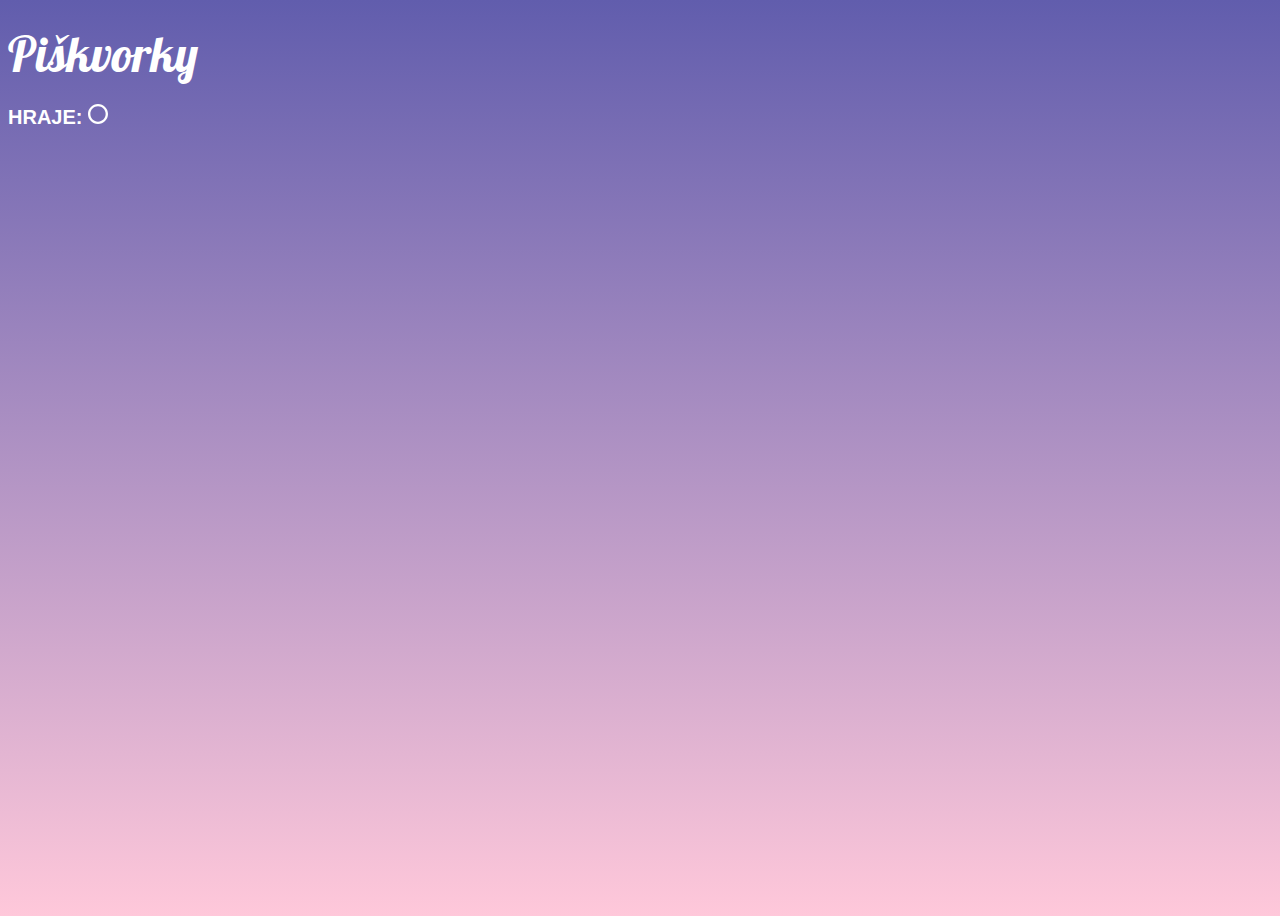
==== hra.html @ 93c4b8d1 "Pridanie hra.html" ====
<!DOCTYPE html>
<html lang="en">
  <head>
    <meta charset="UTF-8" />
    <meta name="author" content="Zuzana Franova" />
    <meta http-equiv="X-UA-Compatible" content="IE=edge" />
    <meta name="viewport" content="width=device-width, initial-scale=1.0" />
    <link
      href="https://fonts.googleapis.com/css2?family=Lobster&display=swap"
      rel="stylesheet"
    />
    <link rel="stylesheet" href="styly.css" />
    <title>Piškvorky - Hra</title>
  </head>
  <body>
    <div class="game"></div>
    <h1>Piškvorky</h1>
    <div class="game__bar">
    <p>HRAJE: <img  class="icons" src="images/circle.svg" alt="kroužek"></p>
  </div>
  </div>
  </body>
</html>
---- styly.css ----
html {
  box-sizing: border-box;
}

*,
::after,
::before {
  box-sizing: inherit;
}

/* Nastavenie gradientu pre cele pozadie stranky*/

body {
  background-image: linear-gradient(#615dad, #ffc8da);
  min-height: 100vh;
  background-repeat: no-repeat;
}

/*Nastylovanie celej karty welcome*/
.welcome {
  font-family: sans-serif;
  font-size: 90%;
  line-height: 1.5;
  text-align: center;
  display: block;
  margin: 0 auto;
  color: white;
  width: 350px;
}

/*Nastylovanie uvodneho obrazku*/
.uvodni-img {
  display: block;
  margin-top: 5rem;
  width: 350px;
  height: auto;
  border-radius: 10px 10px 0px 0px;
}

/*Nastylovanie textov*/
h1 {
  font-family: Lobster;
  font-size: 300%;
  font-weight: normal;
  margin-top: 0;
  margin-bottom: 1rem;
  padding-top: 1rem;

  color: white;
}
.welcome__text {
  display: block;
  margin: 0 auto;
  width: 350px;
  height: auto;
  padding: 0 15px 20px 15px;
  background-color: #283e50;
}

/*Nastylovanie vseobecnej triedy btn*/
.btn {
  width: 350px;
  height: 50px;
  color: #f9f9f9;
  font-family: sans-serif;
  font-size: 120%;
  display: block;
  margin: 0 auto;
  text-decoration: none;
  line-height: 3rem;
  text-align: center;
}

/*Pridanie specifickych farieb pre jednotlive buttons*/
.pravidla-btn {
  background-color: #1fcca4;
  border-bottom: solid 1px #283e50;
}

.start-btn {
  background-color: #0197f6;
}

/*Vyspecifikovanie stylu pri hover stave*/
.pravidla-btn:hover {
  background-color: #1cbb96;
}

.start-btn:hover {
  background-color: #0090e9;
}

.pravidla-nadpis {
  color: white;
  background-color: transparent;
  text-align: center;
}

/* ------------------------------PISKVORKY PART.2------------------------------*/

/* .body-pravidla {
  height: 100%;
} */

/*modry container*/

.container {
  box-sizing: border-box;
  display: block;
  background-color: #283e50;
  margin: 0 auto;
  width: 350px;
  border-radius: 10px 10px 0px 0px;
  font-family: sans-serif;
  font-size: 100%;
  color: white;
  padding: 20px 30px 0 30px;
  margin-top: 80px;
}

/*pravidla*/

ol {
  box-sizing: border-box;
  margin: 15px 0 20px 0;
  padding: 0 0 0 25px;
}

li {
  padding: 0 0 15px 0;
}

.icons {
  height: 1em;
  filter: invert(100%);
}

/*vzorove situacie*/

.ukazky {
  display: flex;
  flex-direction: row;
  flex-wrap: wrap;
}

.instructions-img {
  width: 100%;
  padding: 0;
}

figcaption {
  font-family: sans-serif;
  text-align: center;
  font-style: italic;
  margin-top: 0.5em;
}
figure {
  margin: 0 0 40px 0;
  padding: 0;
}

/*buttons*/

.home-btn {
  background-color: #1fcca4;
  border-bottom: solid 1px #283e50;
}

.secondstart-btn {
  background-color: #0197f6;
}

.home-btn:hover {
  background-color: #1cbb96;
}

/*RESPONSIVE DESIGN*/

@media (min-width: 650px) {
  .container {
    width: 640px;
  }

  .ukazky {
    display: flex;
    flex-direction: row;
    flex-wrap: wrap;
    justify-content: space-around;
  }

  figure {
    width: calc(100% / 2.2);
  }

  .btn.home-btn,
  .btn.secondstart-btn {
    width: 640px;
  }
}

/* ------------------------------PISKVORKY PART.3------------------------------*/

.game__bar {
  color: white;
  font-family: sans-serif;
  font-size: 125%;
  font-weight: bold;
}
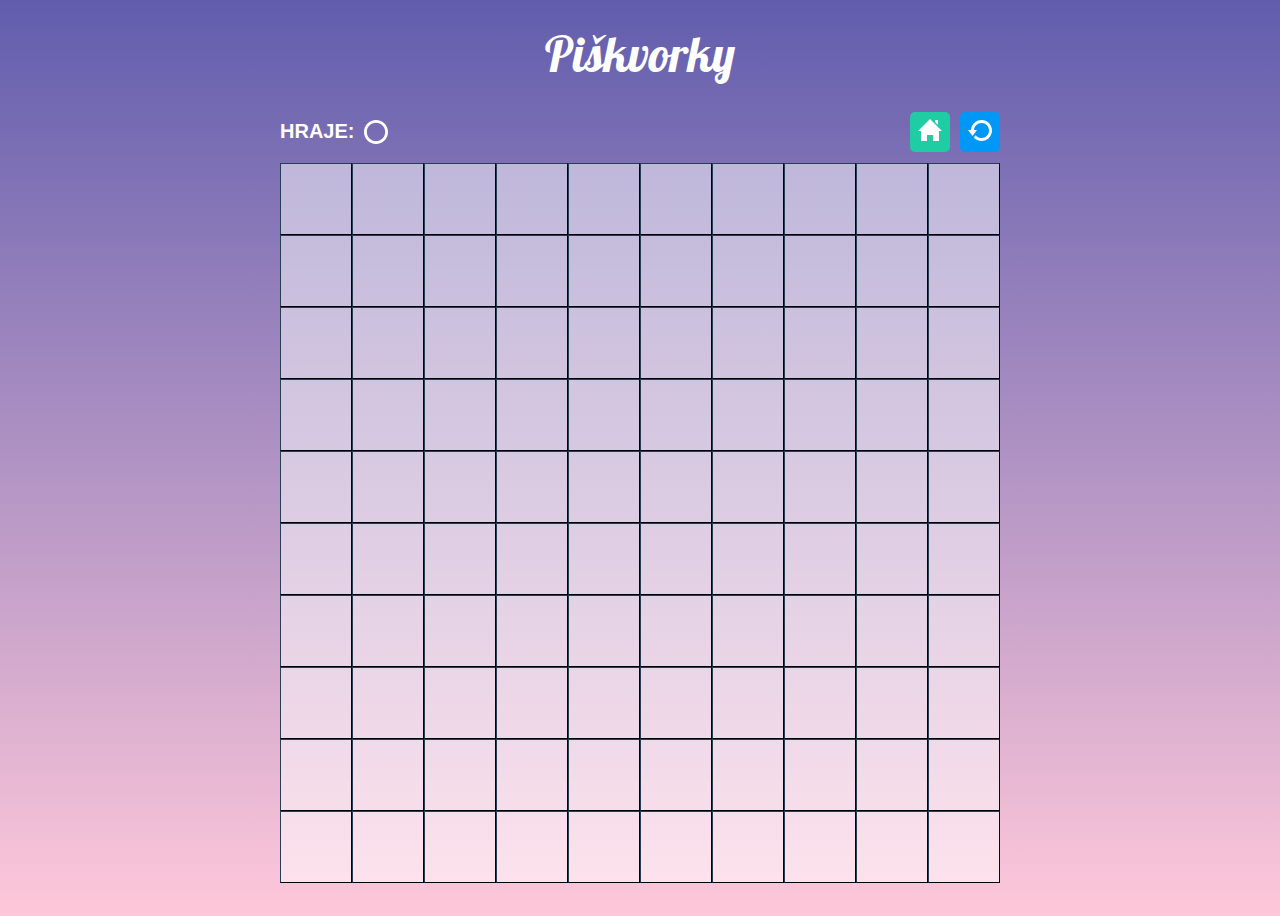
==== commit 1d4cd969: "pridany styling na hra.html" ====
--- a/hra.html
+++ b/hra.html
@@ -13,11 +13,69 @@
     <title>Piškvorky - Hra</title>
   </head>
   <body>
-    <div class="game"></div>
-    <h1>Piškvorky</h1>
-    <div class="game__bar">
-    <p>HRAJE: <img  class="icons" src="images/circle.svg" alt="kroužek"></p>
-  </div>
-  </div>
+    <div class="game">
+      <h1>Piškvorky</h1>
+      <div class="game__bar">
+        <div class="game__bar--left">
+          <p>HRAJE:</p>
+          <img class="player--active" src="images/circle.svg" alt="kroužek" />
+        </div>
+
+        <div class="game__bar--right">
+          <a class="home" href="index.html"
+            ><img src="images/home.svg" alt="home icon"
+          /></a>
+          <a class="restart" href="hra.html"
+            ><img src="images/restart.svg" alt="restart icon"
+          /></a>
+        </div>
+      </div>
+      <div class="game__area">
+        <button></button>
+        <button></button>
+        <button></button>
+        <button></button>
+        <button></button>
+        <button></button>
+        <button></button>
+        <button></button>
+        <button></button>
+        <button></button>
+
+        <button></button>
+        <button></button>
+        <button></button>
+        <button></button>
+        <button></button>
+        <button></button>
+        <button></button>
+        <button></button>
+        <button></button>
+        <button></button>
+        <button></button>
+        <button></button>
+        <button></button>
+        <button></button>
+        <button></button><button></button><button></button><button></button
+        ><button></button><button></button><button></button><button></button
+        ><button></button><button></button><button></button><button></button
+        ><button></button><button></button><button></button><button></button
+        ><button></button><button></button><button></button><button></button
+        ><button></button><button></button><button></button><button></button
+        ><button></button><button></button><button></button><button></button
+        ><button></button><button></button><button></button><button></button
+        ><button></button><button></button><button></button><button></button
+        ><button></button><button></button><button></button><button></button
+        ><button></button><button></button><button></button><button></button
+        ><button></button><button></button><button></button><button></button
+        ><button></button><button></button><button></button><button></button
+        ><button></button><button></button><button></button><button></button
+        ><button></button><button></button><button></button><button></button
+        ><button></button><button></button><button></button><button></button
+        ><button></button><button></button><button></button><button></button
+        ><button></button><button></button><button></button><button></button
+        ><button></button><button></button><button></button><button></button>
+      </div>
+    </div>
   </body>
 </html>
--- a/styly.css
+++ b/styly.css
@@ -200,9 +200,83 @@
 
 /* ------------------------------PISKVORKY PART.3------------------------------*/
 
+.game {
+  max-width: 80vmin;
+  margin: 0 auto;
+  display: flex;
+  flex-direction: column;
+  text-align: center;
+}
+
 .game__bar {
   color: white;
   font-family: sans-serif;
   font-size: 125%;
   font-weight: bold;
-}
+  display: flex;
+  justify-content: space-between;
+}
+
+.game__bar--left {
+  display: flex;
+  align-content: center;
+  align-items: center;
+}
+
+.player--active {
+  filter: invert(100%);
+  margin-left: 10px;
+}
+
+.game__bar--right {
+  display: flex;
+  align-content: center;
+  align-items: center;
+}
+
+.home {
+  background-color: #1fcca4;
+  width: 2em;
+  height: 2em;
+  border-radius: 5px;
+  padding: 0.3em;
+}
+
+.home:hover,
+.home:focus {
+  background-color: #1cbb96;
+}
+
+.restart {
+  background-color: #0197f6;
+  width: 2em;
+  height: 2em;
+  border-radius: 5px;
+  padding: 0.3em;
+  margin-left: 10px;
+}
+
+.restart:hover,
+.restart:focus {
+  background-color: #0090e9;
+}
+
+.game__area {
+  display: flex;
+  flex-wrap: wrap;
+  border-color: #283e50;
+}
+
+.game__area button {
+  height: 8vmin;
+  width: 10%;
+  background-color: rgba(255, 255, 255, 0.5);
+  border-color: #283e50;
+  border-width: 1px;
+}
+
+.game__area button:hover,
+.game__area button:focus {
+  background-color: rgba(255, 255, 255, 0.7);
+  cursor: pointer;
+}
